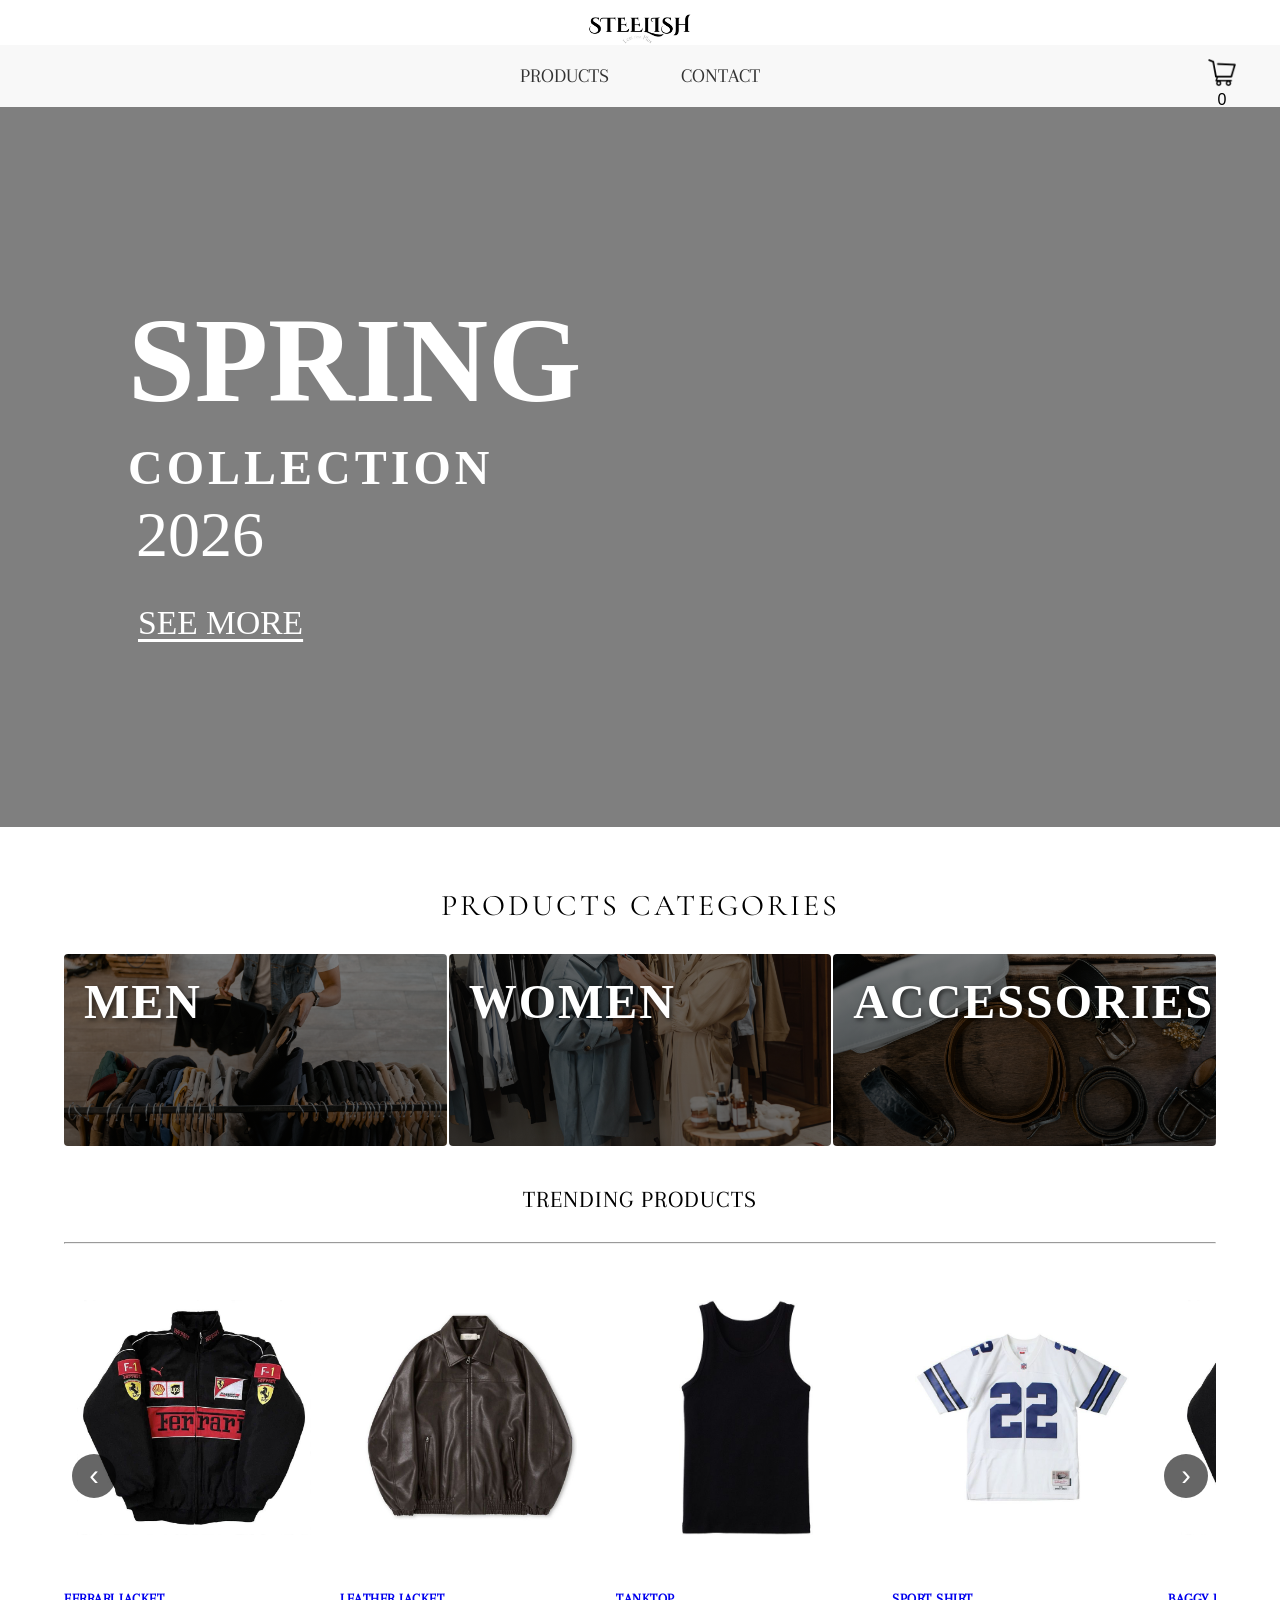
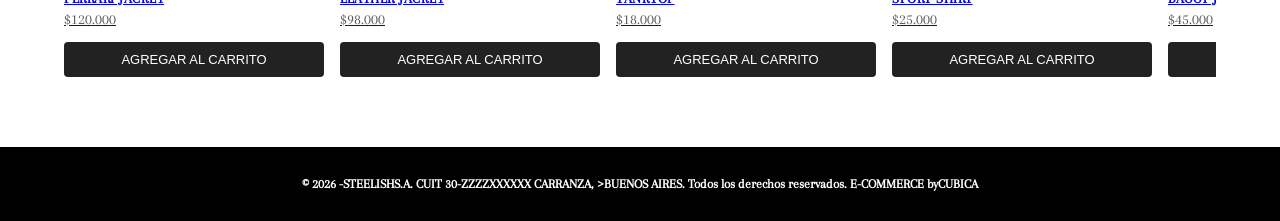
==== index.html @ 44879fbd "Update index.html" ====
<!DOCTYPE html>
<html lang="es">
<head>
    <meta charset="UTF-8">
    <meta name="viewport" content="width=device-width, initial-scale=1.0">
    
    <title>Steelish | Colección Primavera 2026</title>
    <meta name="description">
    <link rel="stylesheet" href="css/style-index.css">
    <link rel="preconnect" href="https://fonts.googleapis.com">
    <link rel="preconnect" href="https://fonts.gstatic.com" crossorigin>
    <link href="https://fonts.googleapis.com/css2?family=Nunito:ital,wght@0,200..1000;1,200..1000&display=swap" rel="stylesheet">
    <link rel="preconnect" href="https://fonts.googleapis.com">
    <link rel="preconnect" href="https://fonts.gstatic.com" crossorigin>
    <link href="https://fonts.googleapis.com/css2?family=Arapey:ital@0;1&family=Nunito:ital,wght@0,200..1000;1,200..1000&display=swap" rel="stylesheet">
<link rel="preconnect" href="https://fonts.gstatic.com" crossorigin>
<link href="https://fonts.googleapis.com/css2?family=Arapey:ital@0;1&family=Cormorant+Garamond:ital,wght@0,300..700;1,300..700&family=Nunito:ital,wght@0,200..1000;1,200..1000&family=Playwrite+BE+WAL+Guides&display=swap" rel="stylesheet">
</head>


<body>
    <header class="nav-container">
        <div class="nav-logo">
           <img class="logo" src="img/logo-web1.png" alt="logo"> 
        </div>
    
     <nav class="navbar">
     <ul class="navlinks">
        <li><a href="html/productos.html">PRODUCTS</a></li>
        
        <li><a href="html/contactos.html">CONTACT</a></li>
      
        
     </ul>
     <div class="carrito-img">
         <button id="abrir-carrito" class="btn-carrito">
             <img src="img/carrito.png" alt="Carrito">
              <span id="contador-carrito">0</span></button></div>
    </nav>
    </header>
    <main class="main-part">
       
       <div class="banner-collection">
        <video autoplay loop muted playsinline class="video-fondo">
    <source src="img/home-video.mp4" type="video/mp4">
  </video>
  
  <div class="velo-fondo"></div>
  <div class="contenido-frente">
       <div class="main-title">
        <h1 class="titulo">SPRING</h1>
        <h2 class="subtitulo">COLLECTION</h2> 
        <h3 class="year">2026</h3>
        <a class="enlace-ver" href="/entregafinal/html/productos.html#spring-collection" class="hook">SEE MORE</a>
       </div>
       </div>
       </div>
      </main>
      <section class="sales-categories-wrapper">
      
        <h3 class="list">PRODUCTS CATEGORIES</h3>
      
       <div class="carousel"> 
         <a href="html/productos.html#men" class="item men">
            
            <h1 class="word">MEN</h1>
         </a>
         
         <a href="html/productos.html#women" class="item women">
          
            <h1 class="word">WOMEN</h1>
         </a>
         <a href="html/productos.html#accessories" class="item accessories">
            
            <h1 class="word ">ACCESSORIES</h1>
         </a>
       </div>
   </section>
 
   
<section class="sales">
  <h2 class="section-title">TRENDING PRODUCTS</h2>
  <hr>

  <div class="trending-wrapper">
    <button class="flecha" id="flecha-prev" aria-label="Anterior">‹</button>
    <div class="carousel-track" id="trending"></div>
    <button class="flecha" id="flecha-next" aria-label="Siguiente">›</button>
  </div>
</section>

<footer class="footer">
   <h3 class="footer-title">© 2026 -STEELISHS.A. CUIT 30-ZZZZXXXXXX CARRANZA, >BUENOS AIRES. Todos los derechos reservados.
E-COMMERCE byCUBICA</h3>
</footer>

</body>
<div id="overlay-carrito" class="overlay-carrito"></div>
<aside id="panel-carrito" class="panel-carrito">
  <div class="panel-header">
    <h2 class="carrito-title">TU CARRITO</h2>
    <button id="cerrar-carrito" aria-label="Cerrar">✕</button>
  </div>
  <ul id="lista-carrito" class="lista-carrito"></ul>
  <div class="panel-footer">
    <p>Total: <strong id="total-carrito">$0</strong></p>
    <button id="vaciar-carrito" class="btn-vaciar">VACIAR</button>
  </div>
</aside>

<script src="js/productos.js"></script>
<script src="js/index.js"></script>
<script src="js/carrito.js"></script>

</html>
---- css/style-index.css ----
/* --- RESET CSS --- */
* {
    box-sizing: border-box;
    margin: 0;
    padding: 0;
}

.nav-container{
  display:flex;
  flex-direction:column;
  align-items:center;


}

.nav-logo{
  display:flex;
  justify-content:center;
  width:10%;
  height:auto;
  align-items:center;
     margin-top: 10px;  
    
  

}

.logo{
  width:100%;
  height:10%;

}

.navbar{
  background-color: #f8f8f8;
    border-width: 1px;
    font-family: "Arapey";
    font-size: 20px;
    justify-content: center;
    align-items: center;
    padding: 20px 40px;
    position: relative;
    width:100%;
}

.navlinks{
  list-style: none;
  gap: 40px; 
  display:flex;
  justify-content:center;
}
.navlinks a {
    text-decoration: none;
    color: #333; /* Color oscuro que contrasta con tu fondo claro #f8f8f8 */
    padding: 8px 16px;
    transition: all 0.3s ease; /* Hace que el cambio de color sea suave */
}
.navlinks a:hover {
    background-color: #555;
    color: white; 
    border-radius: 4px;
}






.main-part {
    width:100%;
    height:auto;
}
.year{
    display:flex;
    justify-content:center;
    font-weight:normal;
    font-family:"Playwrite Belgique Wallonie-Bruxelles Guides", "sans-serif";
    transform: translate(-25%, -10%); /* Centra el texto exactamente */

}

.list{
    display:flex;
     letter-spacing: 3px;
    font-size: 30px;
   font-weight: normal;
   font-family: "Cormorant Garamond";
  color: black;
  justify-content:center;
   margin-bottom: 30px;
}
.carousel{
    display:grid;
    grid-template-columns: repeat(3, 1fr);
    width: 100%;
    height: 15vw;
    gap: 2px;
    padding: 0 5%;
    
   

}
.item{
     background-color: #e5e4e4d0;
  padding: 20px;
  color: #F5FFFA;
  place-items: center;
  background-size:cover;
  background-position:center;
  position:relative;
   cursor: pointer;
  transition: transform 0.3s ease;
   text-decoration:none;
  border-radius: 4px;
  overflow: hidden;
}
.item h1{
    color: white;
  font-family:"Playwrite Belgique Wallonie-Bruxelles Guides", "sans-serif";
  font-size: 3rem;
  letter-spacing: 2px;
  font-weight: bold;
  z-index: 1; /* Asegura que el texto quede arriba del fondo */
    text-shadow: 2px 2px 4px rgba(0, 0, 0, 0.6); 
}

.item:hover {
  transform: scale(1.02);
}


.men {
  background-image: linear-gradient(rgba(0,0,0,0.5), rgba(0,0,0,0.65)), url('../img/men-cl.jpg');
}

.women {
  background-image: linear-gradient(rgba(0,0,0,0.5), rgba(0,0,0,0.55)), url('../img/women-cl.jpg');
}

.accessories {
  background-image: linear-gradient(rgba(0,0,0,0.5), rgba(0,0,0,0.7)), url('../img/accesso-cl.jpg');
}

  
.banner-collection {
   position: relative;
 
  background-position: center;
  min-height: 80vh; 
  width: 100%;

  display: flex;
  justify-content: flex-start; /* Empuja el bloque a la izquierda */
  align-items: center;        /* Centrado vertical */
  padding: 40px 10%; 
  box-sizing: border-box;
}

.main-title {
  display: flex;
  flex-direction: column;   /* Uno abajo del otro */
  align-items: flex-start;  /* Alinea al inicio del bloque */
  text-align: left;         /* Texto a la izquierda */
  gap: 10px;                /* Separación uniforme */
  max-width: 600px;
  color: #ffffff;           /* Asegura el color blanco para los textos */
}

/* Estilos de tipografía fluidos */
.titulo {
  font-size: clamp(7.5rem, 9vw, 8rem);
  font-weight: bold;
  margin: 0;
  text-transform: uppercase;
}

.subtitulo {
  font-size: clamp(1.5rem, 4vw, 3rem);
  letter-spacing: 4px;
  margin: 0;
}

.year {
  font-size: clamp(2.8rem, 7vw, 4rem);
  margin-left: 40px;
}

.enlace-ver {
  margin-top: 15px;
  margin-left:10px;
  color: #ffffff;
  text-decoration: underline;
  text-underline-offset: 5px;
  font-size: 2.1rem;
  transition: transform 0.4s ease; /* Suaviza el zoom */
}
.enlace-ver:hover {
    background-color: #404040;
    color: white; /* Cambia el texto a blanco para que se lea sobre el fondo gris */
    border-radius: 4px;
    transform: scale(1.2);
   

}
.sales {
 width: 100%;
  max-width: 100%; /* Permite que ocupe el ancho total de la pantalla */
  margin: 0; 
  padding: 40px 5%; /* Usamos un porcentaje (5%) para que respire un poco a los costados pero ocupe casi todo */
  box-sizing: border-box; /* Asegura que el padding no genere scroll horizontal extra */
  font-family: "Arapey", sans-serif;
  
}
.section-title {
  text-align: center;
  margin-bottom: 30px;
  font-size: 1.5rem;
  letter-spacing: 1px;
  font-weight:normal;
}
.carousel-track {
  display: flex;
  gap: 50px;
  overflow-x: auto;
  scroll-snap-type: x mandatory; 
  scrollbar-width: thin;
  scrollbar-color: #333 #e0e0e0;
}
.carousel-track::-webkit-scrollbar {
  height: 6px; 
}
.carousel-track::-webkit-scrollbar-track {
  background: #e0e0e0; 
}
.carousel-track::-webkit-scrollbar-thumb {
  background-color: #333; 
  border-radius: 10px;
}.product-card {
  flex: 0 0 calc(25% - 15px); 
  min-width: 250px;
  scroll-snap-align: start;
}


.product-card {
 flex: 0 0 calc(25% - 20px); 
  min-width: 250px;
  scroll-snap-align: start;
  display: flex;
  flex-direction: column;
  justify-content: flex-start;
  gap: 15px;
  text-decoration: none; /* Quita el subrayado feo de los enlaces */
  color: inherit; /* Evita que el texto se vuelva azul */
  transition: transform 0.3s ease; /* Prepara el movimiento suave */
}
.product-card:hover {
  transform: translateY(-8px); /* Sube la tarjeta 8 pixeles */
}



.product-card img {
  width: 100%;
  aspect-ratio: 3/4; 
  object-fit: contain; 
  background-color: #ffffff; 
  border-radius: 4px;
}

.img-container {
  width: 100%;
  aspect-ratio: 3/4;
  border-radius: 4px;
  overflow: hidden; /* Evita que la imagen se salga del borde al hacer zoom */
  background-color: #ffffff;
}
.img-container img {
  width: 100%;
  height: 100%;
  padding:1vw;
  object-fit: contain;
  transition: transform 0.4s ease; /* Suaviza el zoom */
}
.product-card:hover .img-container img {
  transform: scale(1.05); /* Agranda la imagen un 5% */
}

.product-info {
  padding-top: 0; 
  text-align: left;
  display: flex;
  flex-direction: column;
  gap: 5px; 
}

.product-info h3 {
  font-size: 0.85rem;
  font-weight: 600;
  margin: 0;
  text-transform: uppercase; 
  letter-spacing: 0.5px;
}

.product-info .price {
  font-size: 0.95rem;
  font-weight: 400;
  color: #555;
  margin: 0;
}


.carousel-track {
  padding-bottom: 30px; 
}
.footer{
  display: flex;
  justify-content: center;
  align-items: center; /* Agrega esto para centrar verticalmente */
  background-color: black;
  width: 100%;
  padding: 20px; 
}
.footer-title{
  font-family:"arapey";
  color:white;
  font-size:0.8rem;
  padding:10px;

}
html {
  scroll-behavior: smooth;
}
#men{
  scroll-margin-top: 80px; /* la altura de tu header */
}
#women{
  scroll-margin-top: 80px; /* la altura de tu header */
}
#spring-collection{
  scroll-margin-top: 80px; /* la altura de tu header */
}
#accessories{
  scroll-margin-top: 80px; /* la altura de tu header */
}

.video-fondo {
  position: absolute;
  top: 0;
  left: 0;
  width: 100%;
  height: 100%;
  object-fit: cover; 
  z-index:-2; 
}
.velo-fondo {
  position: absolute;
  top: 0;
  left: 0;
  width: 100%;
  height: 100%;
  background-color: rgba(0, 0, 0, 0.5); /* Un velo semitransparente como el de tu imagen */
  z-index: -1;
}
.contenido-frente {
  position: relative;
  z-index: 1; 
  width: 100%;
}
.sales-categories-wrapper {
  padding-top: 60px; /* separa del hero, le da respiro */
}

/* MEDIA QUERIES */
@media (max-width: 768px) {
  .nav-logo {
    width: 30%; 
  }
    .navbar {
    padding: 15px 20px;
  }
  
  
   
}
@media (max-width: 480px) {
  .navlinks a {
    font-size: 16px;
    padding: 6px 12px;
  }
  .titulo{
     font-size: clamp(5.5rem, 15vw, 5rem);
}
.banner-collection {
    padding: 40px 6%;
}
}


@media (max-width: 480px) {
  .carousel {
    grid-template-columns: 1fr;
    height: auto;
    padding:1vw;
  }
  .item {
    height: 45vw;
    
  }
  .list{
    padding-left:2vw;
  }
}


.trending-wrapper {
  position: relative;
}

.carousel-track {
  display: flex;
  gap: 16px;
  overflow-x: auto;
  scroll-snap-type: x mandatory;
  scrollbar-width: none;          /* oculta la barra en Firefox */
}
.carousel-track::-webkit-scrollbar { display: none; }   /* oculta la barra en Chrome/Safari */

.carousel-track .product-card {
  flex: 0 0 260px;                /* cada tarjeta mide 260px y no se achica */
  scroll-snap-align: start;
}

.flecha {
  position: absolute;
  top: 50%;
  transform: translateY(-50%);
  z-index: 2;
  width: 44px;
  height: 44px;
  border: none;
  border-radius: 50%;
  background: rgba(0, 0, 0, 0.6);
  color: #fff;
  font-size: 1.8rem;
  cursor: pointer;
}
#flecha-prev { left: 8px; }
#flecha-next { right: 8px; }

.btn-carrito {
  background: none; border: none; cursor: pointer;
  font-size: 1rem; color: inherit;
}

.overlay-carrito {
  position: fixed; inset: 0; background: rgba(0,0,0,.5);
  opacity: 0; pointer-events: none; transition: opacity .3s; z-index: 998;
}
.overlay-carrito.visible { opacity: 1; pointer-events: auto; }

.panel-carrito {
  position: fixed; top: 0; right: 0; height: 100%; width: 360px; max-width: 90%;
  background: #fff; color: #000; z-index: 999;
  display: flex; flex-direction: column;
  transform: translateX(100%); transition: transform .3s ease;
}
.panel-carrito.abierto { transform: translateX(0); }

.panel-header, .panel-footer { padding: 16px; display: flex; justify-content: space-between; align-items: center; }
.panel-header button { background: none; border: none; font-size: 1.2rem; cursor: pointer; }

.lista-carrito { list-style: none; margin: 0; padding: 0 16px; flex: 1; overflow-y: auto; }
.item-carrito { display: flex; gap: 12px; padding: 12px 0; border-bottom: 1px solid #ddd; }
.item-carrito img { width: 70px; height: 70px; object-fit: contain; }
.item-cantidad button { width: 26px; height: 26px; cursor: pointer; }
.item-cantidad span { margin: 0 8px; }
.carrito-vacio { padding: 24px 0; text-align: center; }



  .card-button {
  width: 100%;
  padding: 10px 0;
  background-color: #222;
  color: #fff;
  border: none;
  border-radius: 4px;
  font-size: 13px;
  text-transform: uppercase;
  cursor: pointer;
  transition: background-color 0.3s ease;
    margin-top: auto;
  }
.card-button:hover {
  background: #fff;
  color: #000;
}

.card-button:active {
  transform: scale(0.98);
}

.btn-carrito img {
  
  align-items: flex-end;
  width: 80%;
  height: 80%;
  object-fit: contain;
}

.btn-carrito {
  position: absolute;
  right: 40px;
  top: 50%;
  transform: translateY(-50%);
  width: 36px;
  height: 36px;
  border: none;
  cursor: pointer;
  background-color: transparent;

  background-size: contain;
  background-repeat: no-repeat;
  background-position: center;
}

@media (max-width: 480px) {
  .btn-carrito {
    right: 10px;
    width: 28px;
    height: 28px;
  }
}

.carrito-title{
  font-family:"Nunito";
}
.btn-vaciar{
   background-color: #222;
  color: #fff;
  border: none;
  border-radius: 4px;
  font-size: 13px;
  text-transform: uppercase;
  cursor: pointer;
  transition: background-color 0.3s ease;
    padding:10px;

}
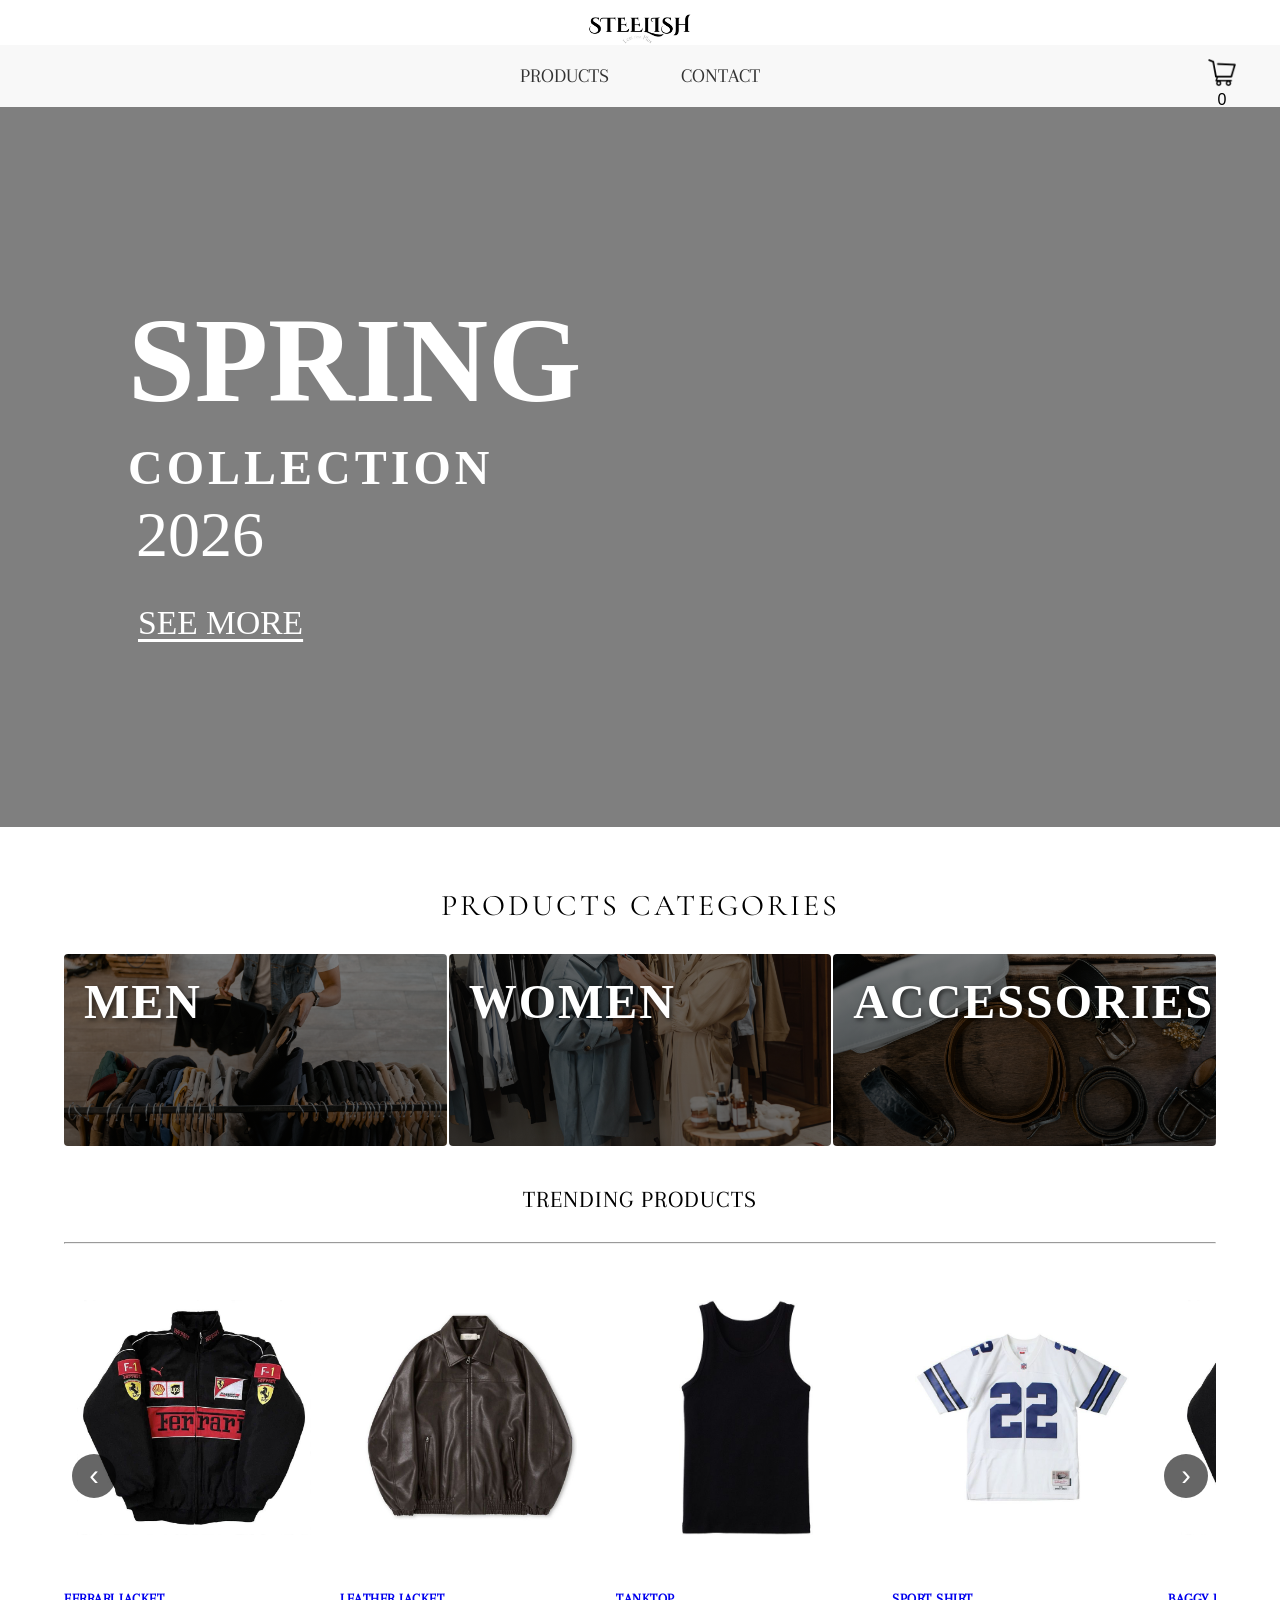
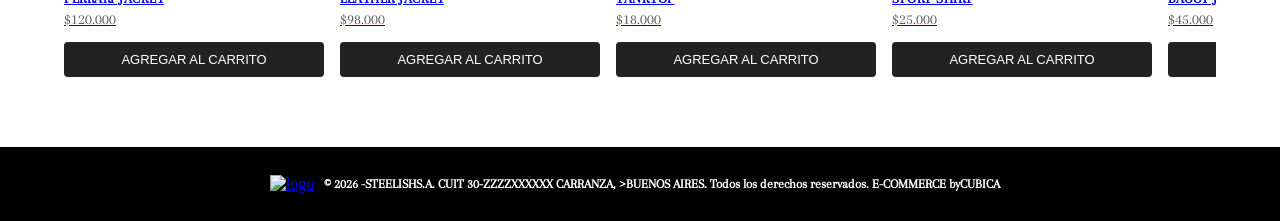
==== commit 5ac63289: "Update index.html" ====
--- a/index.html
+++ b/index.html
@@ -5,17 +5,11 @@
     <meta name="viewport" content="width=device-width, initial-scale=1.0">
     
     <title>Steelish | Colección Primavera 2026</title>
-    <meta name="description">
+    <meta name="description" content="Colección primavera 2026 de Steelish: indumentaria y accesorios para hombre y mujer.">
     <link rel="stylesheet" href="css/style-index.css">
     <link rel="preconnect" href="https://fonts.googleapis.com">
-    <link rel="preconnect" href="https://fonts.gstatic.com" crossorigin>
-    <link href="https://fonts.googleapis.com/css2?family=Nunito:ital,wght@0,200..1000;1,200..1000&display=swap" rel="stylesheet">
-    <link rel="preconnect" href="https://fonts.googleapis.com">
-    <link rel="preconnect" href="https://fonts.gstatic.com" crossorigin>
-    <link href="https://fonts.googleapis.com/css2?family=Arapey:ital@0;1&family=Nunito:ital,wght@0,200..1000;1,200..1000&display=swap" rel="stylesheet">
 <link rel="preconnect" href="https://fonts.gstatic.com" crossorigin>
-<link href="https://fonts.googleapis.com/css2?family=Arapey:ital@0;1&family=Cormorant+Garamond:ital,wght@0,300..700;1,300..700&family=Nunito:ital,wght@0,200..1000;1,200..1000&family=Playwrite+BE+WAL+Guides&display=swap" rel="stylesheet">
-</head>
+<link href="https://fonts.googleapis.com/css2?family=Arapey:ital@0;1&family=Cormorant+Garamond:wght@300..700&family=Nunito:wght@200..1000&family=Playwrite+BE+WAL+Guides&display=swap" rel="stylesheet">
 
 
 <body>
@@ -90,6 +84,9 @@
 </section>
 
 <footer class="footer">
+     <a class="whatsapp-btn" href="https://wa.me/5491112345678">
+      <img alt="logo" src="whatsapp.png"  target="_blank" rel="noopener noreferrer" aria-label="Escribinos por WhatsApp">
+   </a>
    <h3 class="footer-title">© 2026 -STEELISHS.A. CUIT 30-ZZZZXXXXXX CARRANZA, >BUENOS AIRES. Todos los derechos reservados.
 E-COMMERCE byCUBICA</h3>
 </footer>
@@ -108,7 +105,7 @@
   </div>
 </aside>
 
-<script src="js/productos.js"></script>
+<script src="js/productos.js" ></script>
 <script src="js/index.js"></script>
 <script src="js/carrito.js"></script>
 
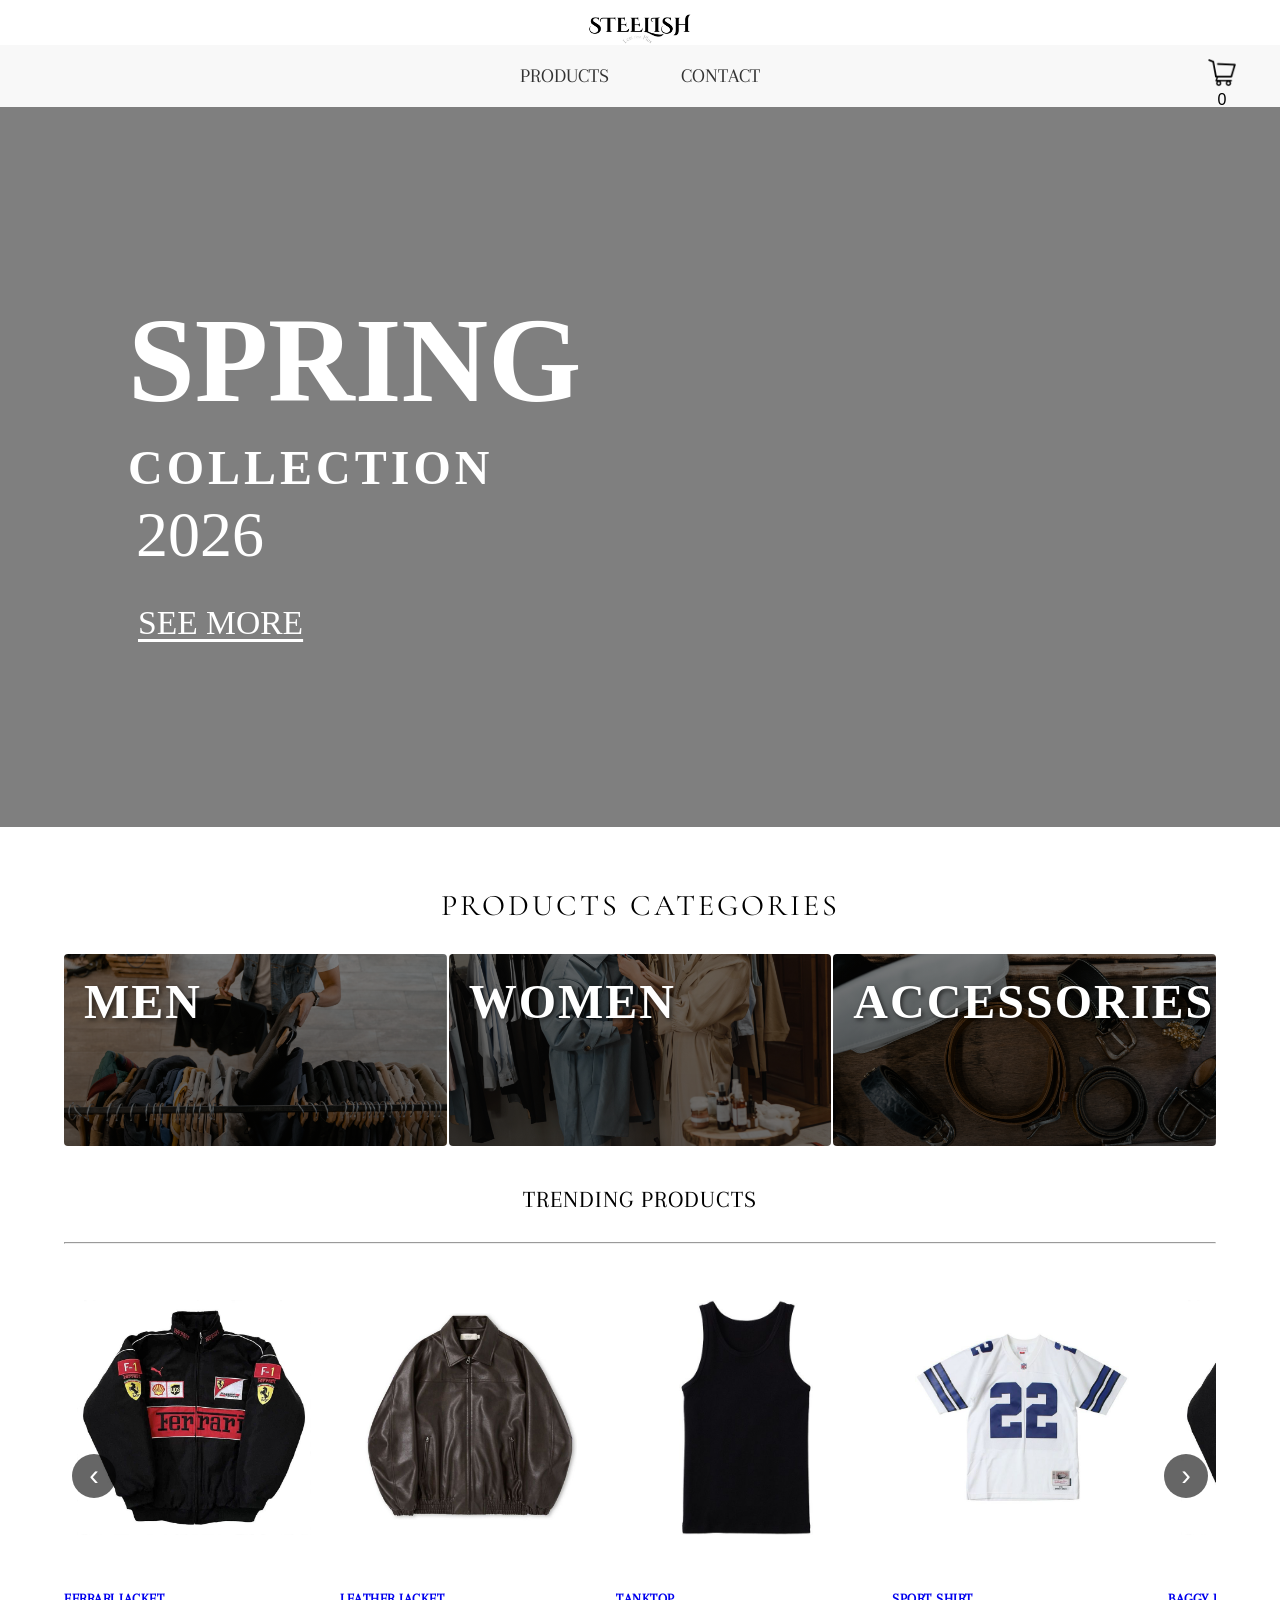
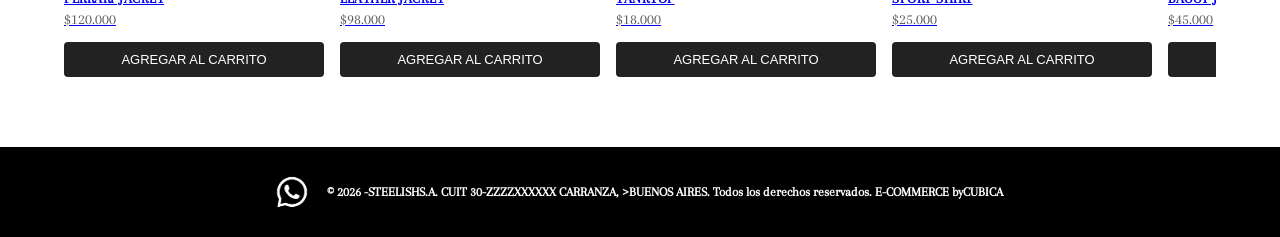
==== commit a01e7898: "Fix HTML formatting and structure" ====
--- a/index.html
+++ b/index.html
@@ -85,7 +85,7 @@
 
 <footer class="footer">
      <a class="whatsapp-btn" href="https://wa.me/5491112345678">
-      <img alt="logo" src="whatsapp.png"  target="_blank" rel="noopener noreferrer" aria-label="Escribinos por WhatsApp">
+      <img  class="what-img" alt="logo" src="img/whatsapp.png"  target="_blank" rel="noopener noreferrer" aria-label="Escribinos por WhatsApp">
    </a>
    <h3 class="footer-title">© 2026 -STEELISHS.A. CUIT 30-ZZZZXXXXXX CARRANZA, >BUENOS AIRES. Todos los derechos reservados.
 E-COMMERCE byCUBICA</h3>
--- a/css/style-index.css
+++ b/css/style-index.css
@@ -548,3 +548,12 @@
     padding:10px;
 
 }
+.whatsapp-btn{
+  display:flex;
+  justify-content: flex-end;
+
+}
+.what-img{
+  width:50px;
+  
+}
